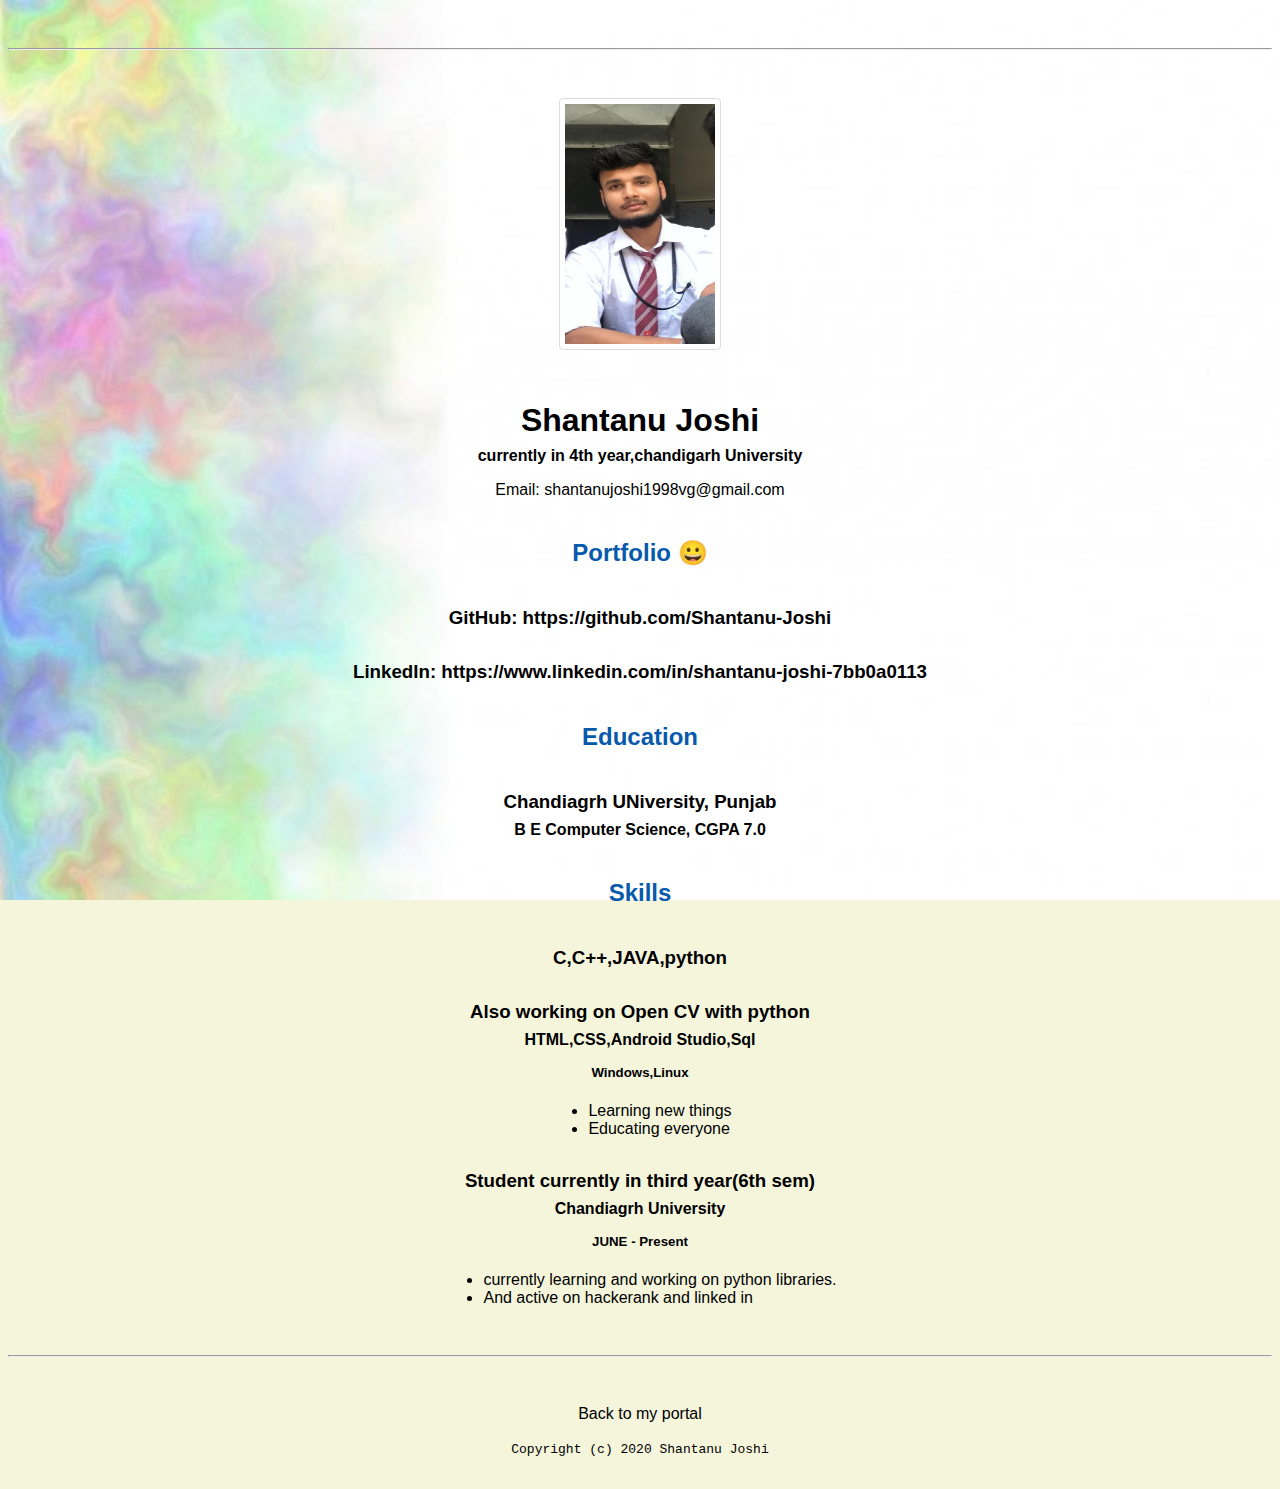
==== resume.html @ 75a2c6fc "Add files via upload" ====
<!doctype html>

<!-- this is a comment for human! -->

<html lang="en">

  <header>
    <title>Shantanu joshi's Resume</title>
    <link rel="stylesheet" href="master2.css">
        <link rel="FaviconICON" href="favicon.ico" type="x-icon">
      <link rel="shortcut" href="favicon.ico" type="x-icon">
    <meta name="viewport" content="width=device-width,initial-scale=1,shrink-to-fit=no">
    <meta name ="name" content="shantanu joshi's portal">
      <meta name="robots" content="noindex,nofollow">
  </header>

  <body>
    <hr>

    <img src="WhatsApp%20Image%202020-04-25%20at%2013.11.15.jpeg" alt="Shanatanu joshi headshot" width="240" height="240">

    <h1>Shantanu Joshi</h1>
    <h4>currently in 4th year,chandigarh University</h4>

    <p>Email: <a href="mailto:shantanujoshi1998vg@gmail.com" target="_blank">shantanujoshi1998vg@gmail.com</a></p>
    <!-- don't post physical address, personal phone number or other personal information on the web! -->

    <h2>Portfolio &#128512;</h2>
      <h3>GitHub: <a href="https://github.com/Shantanu-Joshi" target="_blank">https://github.com/Shantanu-Joshi</a></h3>
      <h3>LinkedIn: <a href="https://www.linkedin.com/in/shantanu-joshi-7bb0a0113" target="_blank">https://www.linkedin.com/in/shantanu-joshi-7bb0a0113</a></h3>

    <h2>Education</h2>

    <h3>Chandiagrh UNiversity, Punjab</h3>
    <h4>B E Computer Science, CGPA 7.0</h4>

    <h2>Skills</h2>

    <h3>C,C++,JAVA,python</h3>
    <h3>Also working on Open CV with python</h3>
    <h4>HTML,CSS,Android Studio,Sql</h4>
    <h5>Windows,Linux</h5>
      <ul>
        <li>Learning new things</li>
        <li>Educating everyone</li>
      </ul>

    <h3>Student currently in third year(6th sem)</h3>
    <h4>Chandiagrh University</h4>
    <h5>JUNE - Present</h5>
      <ul>
        <li>currently learning and working on python libraries.</li>
        <li>And active on hackerank and linked in</li>
      </ul>
  </body>

  <footer>
  <hr>
      <p><a href="index%20.html">Back to my portal</a></p>
    <code>Copyright (c) 2020 Shantanu Joshi</code>
  </footer>

</html>
---- master2.css ----
/* Cascading stylesheet for the website */

/* Text inside these asterisks and slashes are comments for human */

  a {
      color:black;
    /* set the text color to blue here */
    text-decoration: none; /* This means we do not want hyperlinks to be underlined */
  }

  a:hover {
      color: red;
    /* set the text color to red here */
    text-decoration: none; /* This means we do not want hyperlinks to be underlined */
  }

  body {
      background-image: url('tq6XCf.jpg');
      background-repeat: no-repeat;
  background-attachment: fixed;
  background-size: cover;
    
background-color: beige; /* set the background color here */
    color: black; /* set the text color to black here */
    font-family: Arial, Helvetica, sans-serif;  /* set the font here */
    text-align: center; /* set the text alignment here */
   }

  footer {
    margin-top: 2rem;
    margin-bottom: 2rem;
  }

  h1 {
    margin-bottom: 0.5rem;
    margin-top: 3rem;
   }

  h2 {
    color: #075AAB;
    /* set the text color of to #075AAB here */
    /* set both the bottom margin and top margin to 2.5rem here */
    margin-bottom: 2.5rem;
    margin-top: 2.5rem;
   }

  h3 {
    margin-bottom: 0;
    margin-top: 2rem;
  }

  h4 {
    margin-bottom: 1rem;
    margin-top: 0.5rem;
  }

  h5 {
    margin-top: 0.5rem;
  }

  hr {
    margin-bottom: 3rem;
    margin-top: 3rem;
  }

  /* this controls how the bullet points in the resume page looks */
  ul {
    display: table;
    margin: 0 auto;
    text-align: left;
  }
img
{
    border: 1px solid #ddd;
  border-radius: 4px;
  padding: 5px;
  width: 150px;   
}

img:hover {
  box-shadow: 0 0 2px 1px rgba(0, 140, 186, 0.5);
}
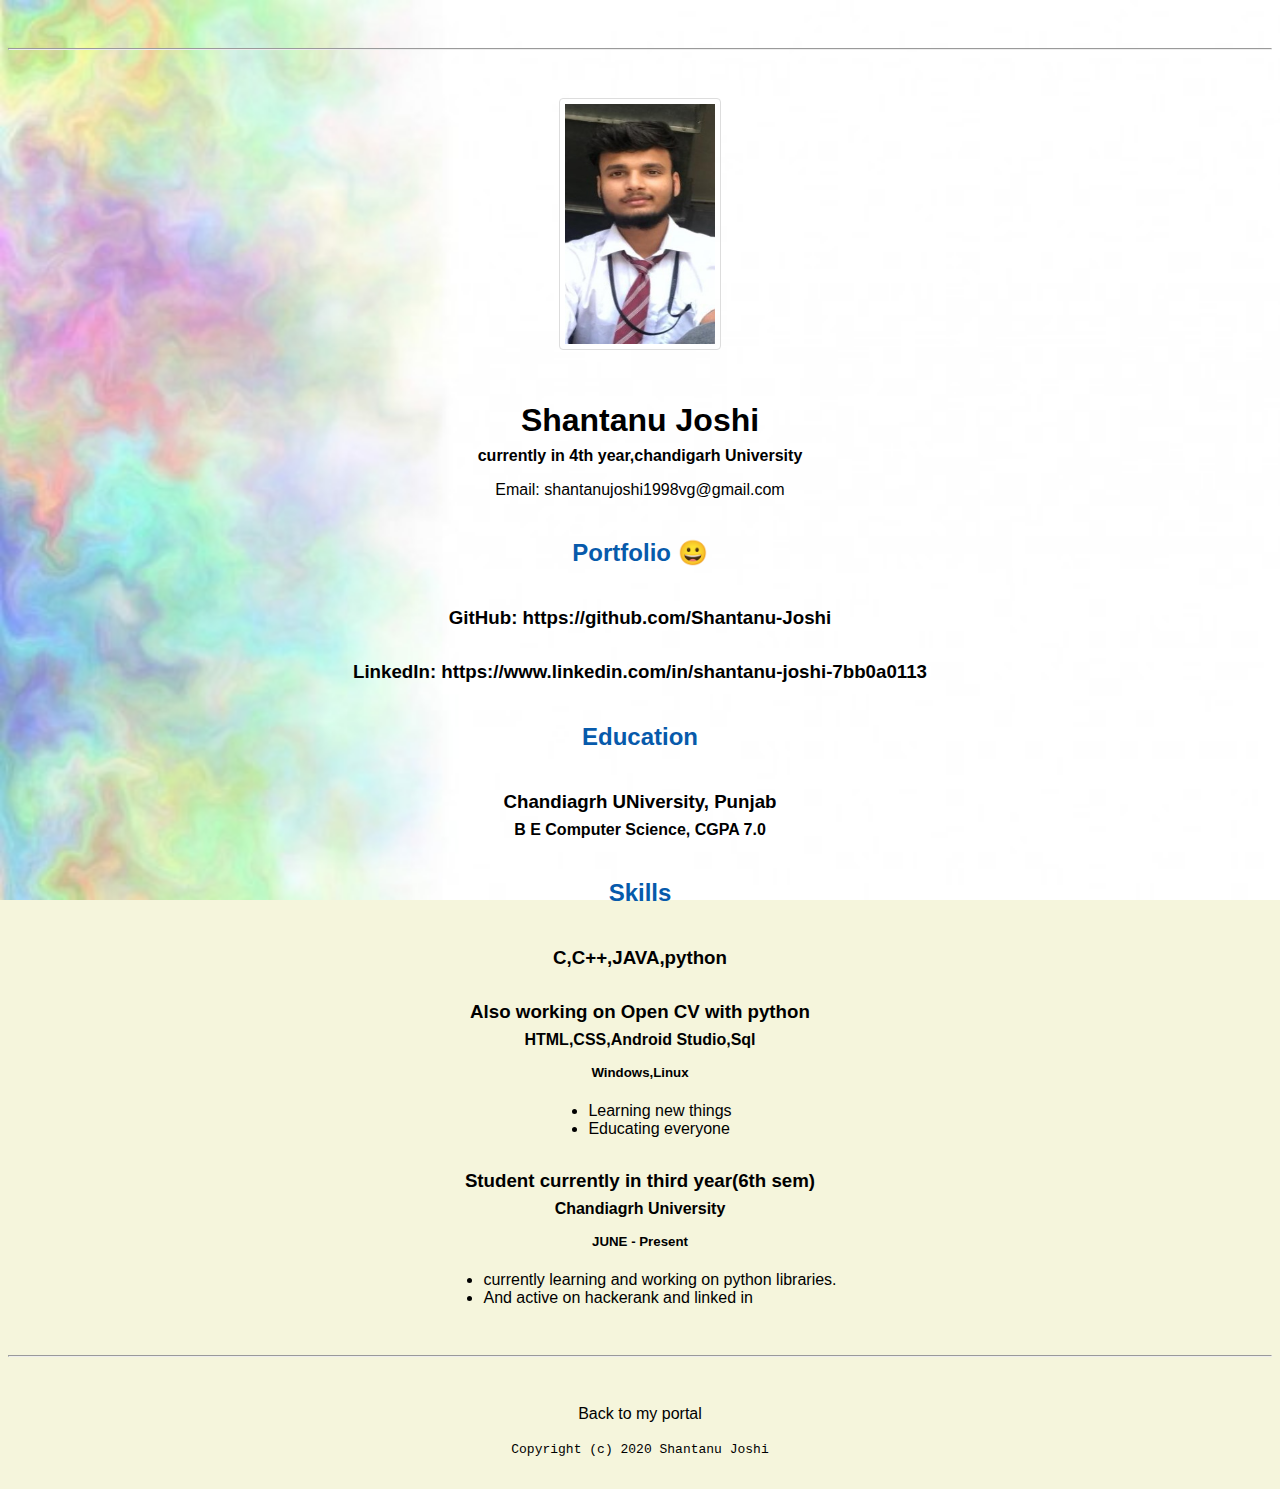
==== commit b5eaf80f: "Update resume.html" ====
--- a/resume.html
+++ b/resume.html
@@ -17,7 +17,7 @@
   <body>
     <hr>
 
-    <img src="WhatsApp%20Image%202020-04-25%20at%2013.11.15.jpeg" alt="Shanatanu joshi headshot" width="240" height="240">
+    <img src="WhatsApp Image 2020-04-25 at 13.11.15 (2).jpeg" alt="Shanatanu joshi headshot" width="240" height="240">
 
     <h1>Shantanu Joshi</h1>
     <h4>currently in 4th year,chandigarh University</h4>
